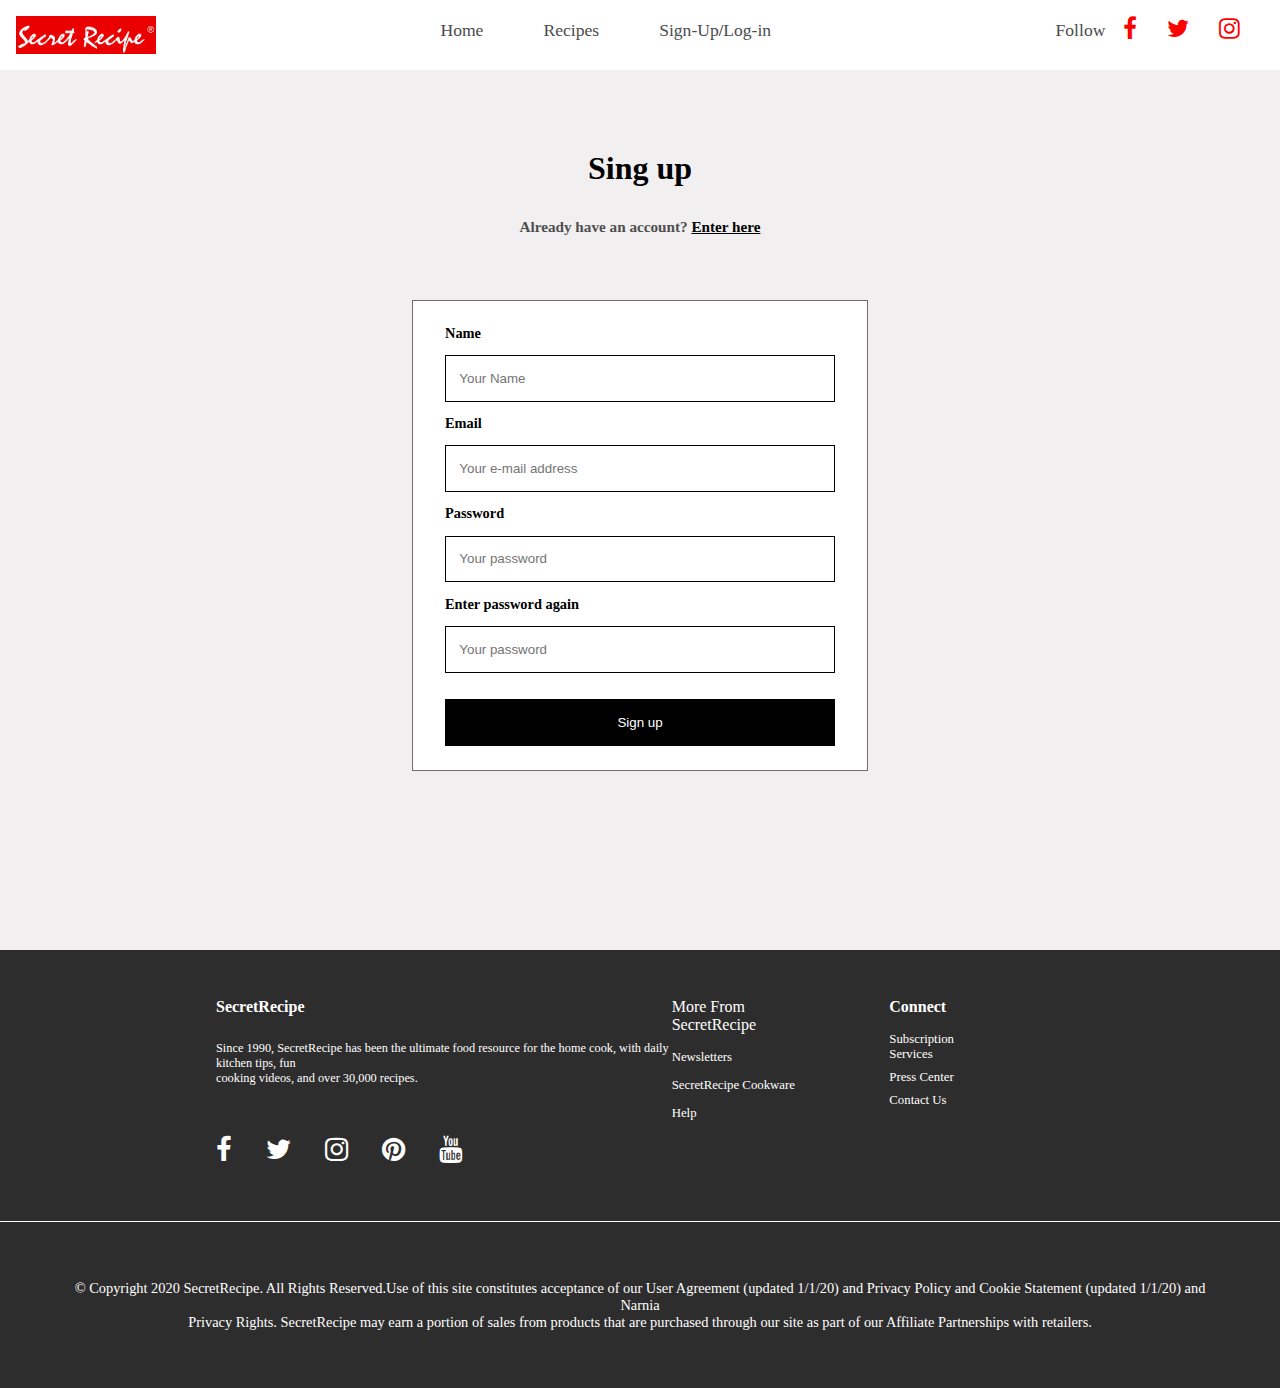
==== PrimerProyecto/sign.html @ 6d80b837 "Add files via upload" ====
<!DOCTYPE html>
<html lang="en">
<head>
  <meta charset="UTF-8">
  <meta name="viewport" content="width=device-width, initial-scale=1.0">
  <link rel="stylesheet" href="./Css/style.css">
  <link rel="stylesheet" href="https://cdnjs.cloudflare.com/ajax/libs/font-awesome/4.7.0/css/font-awesome.min.css">
  <script src="./JavaScript/jquery-3.5.1.js"></script>
  <script src="./JavaScript/myScriptsign.js"></script>
  <title>SecretRecipe</title>
</head>
<body>
    <div class = "wrapper">
      <header>
        <img src="./Imagenes/logo1.png" class="logo">
        <nav class="nav-links">
             <ul>
                <li><a href="index.html">Home</a></li>
                <li><a href="recipes.html">Recipes</a></li>
               <li><a href="sign.html">Sign-Up</a>/<a href="login.html">Log-in</a></li>
             </ul>
        </nav>
        <div class="rigth-header">
          <p>Follow</p>
          <nav class="header-social-links">
            <a href="#" class="fa fa-facebook"></a>
            <a href="#" class="fa fa-twitter"></a>
            <a href="#" class="fa fa-instagram"></a>
          </nav>
        </div>
      </header>
         
      <div class="main-login">
        <div class="login">
          <header>
            <div id="div2"> 
            
            </div>
            <h1>Sing up</h1>
            <h2>Already have an account? <a href="login.html">Enter here</a></h2>
          </header>

          <div class="login-form">
              <form  id="registro">
                <div class="main-form">
                  <label class="login-label"  >Name</label>
                  <input type="text" placeholder="Your Name" class="login-input" 
                  pattern="[a-z]{4,8}" id="formname" required>
                  <label class="login-label"  >Email</label>
                  <input type="email" placeholder="Your e-mail address" class="login-input" id="formemail" required>
                  <label class="login-label"  >Password</label>
                  <input type="password" placeholder="Your password" id="formpassword" class="login-input" 
                  title="Enter password in the correct format (e.g. 12345)" pattern="[0-9]{5}" required>
                  <label class="login-label"  >Enter password again</label>
                  <input type="password" placeholder="Your password" id="formpassword2" class="login-input"
                  title="Enter password in the correct format (e.g. 12345)"  pattern="[0-9]{5}" required>
                </div>
                <div class="login-button">
                  <input type="submit" value="Sign up" id="submit2">
                </div>
              </form>
          </div>
        </div>
        
      </div>
     
      <div class="site-footer">
        <footer>
            <div class="top-footer">
              <div class="item-footer">
                <h1>SecretRecipe</h1>
                <p>Since 1990, SecretRecipe has been the ultimate food resource for the home cook, with daily kitchen tips, fun <br> 
                  cooking videos, and over 30,000 recipes.</p>
                <div class="social-icons">
                  <a href="#" class="fa fa-facebook"></a>
                  <a href="#" class="fa fa-twitter"></a>
                  <a href="#" class="fa fa-instagram"></a>
                  <a href="#" class="fa fa-pinterest"></a>
                  <a href="#" class="fa fa-youtube"></a>
                </div>  
              </div>
              <nav class="footer-nav-one">
                <p>More From SecretRecipe</p>
                <ul>
                  <li>Newsletters</li>
                  <li>SecretRecipe Cookware</li>
                  <li>Help</li>
                </ul>
              </nav>
              <nav class="footer-nav-two">
                  <p>Connect</p>
                  <ul>
                    <li>Subscription Services</li>
                    <li>Press Center</li>
                    <li>Contact Us</li>
                  </ul>
              </nav>
            </div>
            <div class="bottom-footer">
                <p>&copy; Copyright 2020 SecretRecipe. All Rights Reserved.Use of this site constitutes acceptance of our User Agreement (updated 1/1/20) and Privacy Policy and Cookie Statement (updated 1/1/20) and Narnia <br>
                   Privacy Rights. SecretRecipe may earn a portion of sales from products that are purchased through our site as part of our Affiliate Partnerships with retailers.</p>
            </div>

        </footer>
      </div>
  </div>
   
</body>
</html>
---- PrimerProyecto/Css/style.css ----
*{
    box-sizing: border-box;
    margin: 0;
    padding: 0;
 }

 .wrapper{
    background-color: white;
    background-size: cover;
    background-position: center;
    position: relative;
}

header{
    display: flex;
    justify-content: space-between;
    text-align: center;
    padding: 1em;
}

.logo{
    width: 8.75em;
 }

.nav-links ul{
    display: flex;
}
.nav-links ul li{
    list-style: none;
    padding: 0.25em 1.875em;
}
.nav-links a{
    color: #4b4b4b;
    text-decoration: none;
    font-size: 1.10em;
}
.nav-links a:hover{
    color: black;
}

.rigth-header{
    display: flex;
}

.rigth-header p{
    color: #4b4b4b;
    font-size: 1.10em;
    margin-right: 1em;
    margin-top: 0.25em;
}

.header-social-links .fa{
    color: red;
    text-decoration: none;
    margin-right: 1em;
}

.header-social-links{
    font-size: 1.5em;
}

/* Footer  */

footer{
    background-color: white ;
    margin: 0;
}

.top-footer{
    background-color: rgb(46, 45, 45);
    border-bottom: .1em solid white;
    width: auto;
    height: 17em;
    color: white;
    display: flex;
    justify-content: space-between;
    padding: 3em 13.5em;
}

.top-footer h1{
    font-size: 1em;
    font-weight: bold;
}

.item-footer p{
    font-size: .77em;
    margin-top: 2em;
    margin-bottom: 4em;
}

.top-footer .fa{ 
    color: white;
    text-decoration: none;
    margin-right: 1em;
}
.social-icons{
    font-size: 1.7em;
}

.footer-nav-one{
    padding-right: 5em;
}
.footer-nav-one p{
    margin-bottom: 1em;
}
.footer-nav-one li{
    list-style: none;
    font-size: .8em;
    margin-bottom: 1em;
}
.footer-nav-two{
    padding-right: 5em;
}

.footer-nav-two p{
    margin-bottom: 1em;
    font-weight: bold;
}
.footer-nav-two li{
    list-style: none;
    font-size: .8em;
    margin-bottom: .6em;
}

.bottom-footer{
    background-color:  rgb(46, 45, 45);
    height: auto;
    width: auto;
    text-align: center;
}
.bottom-footer p{
    padding:4em;
    color: white;
    font-size: .9em;
}

/* Main Page Content*/

.main-finder{
    display: flex;
    flex-direction: column;
    text-align: center;
    padding-top: 8em;
    height: 31em;
    width: auto;
    background-image: url(../Imagenes/background.jpg);
    background-repeat: no-repeat;
    background-position: center; 
    position: relative;
}

.main-finder h1{
    color: white;
    font-size: 3.5em;
    margin-bottom: .3em;
}
.main-finder form  [type=text]{
    height: 2em;
    width: 20em;
    opacity: 0.70;
    font-size: 2em;
    padding-left: 1em;

}

.main-finder .fa{
    color: #000000;
    font-size: 2em;
    margin-left: -1.1em;
    margin-top: 0.35em;
    position: absolute;
}

/* Main Page Recipes */

.main-recipes h1{
    text-align: center;
    color: red;
    margin: 1em 2.3em;
}

.latest-recipes{
    display: flex;
    justify-content: center;
}



/* Recipes  */

.recipes{
    display: flex;
    flex-direction: column;
    align-items: center;
    height: 18em;
    width: 18em;
    background-color: white;
    margin-right: 5%;
    margin-top: 2%;
    margin-bottom: 4%; 
    border-radius: 1em;
    border: 0.05em solid #a8a7a7;
}

.recipes img{
    width: 100%;
    margin-top: 0em;
    border-top-left-radius: 1em;
    border-top-right-radius: 1em;
}

.recipes h2{
    color: black;
    text-align: center;
    margin-top: 4%;
    font-size: 1em;
    font-weight: bold;
}

.recipes button{
    margin-top: 2em;
    background-color: red;
    color: white;
    width: 11em;
    height: 2em;
    border: none;
    font-weight: bold;
    cursor: pointer;
}



/* Login  */

.main-login{
    background-color: rgb(241, 239, 239);
    min-height: 55em;
    display: flex;
    justify-content: center;
    width: auto;
    height: auto;

}

.login{
    width: 28.5em;
    height: auto;
    display: flex;
    flex-direction: column;
    
}

.login header{
    display: flex;
    flex-direction: column;
}

.login header h1{
    margin-top: 2em;

}
.login header h2{
    margin-top: 2em;
    font-size: .95em;
    color: rgb(78, 78, 78);
}
.login header a{
    color: black;
}

.login-form{
    background-color: white;
    border: 0.05em solid #6d6d6d;    
    height: auto;
    padding: 1.5em 2em;
    margin-top: 3em;
}

.main-form{
    display: flex;
    flex-direction: column;
}

.login-input{
    height: 3.5em;
    padding-left: 1em;
    border: 0.1em solid black;
    margin: 1em 0em;
}

.login-label{
    color: black;
    font-weight: bold;
    font-size: .9em;
}

.secondary-form{
    display: flex;
    justify-content: space-between;
    margin: 1em 0em;
      
}
.secondary-form a{
    color: #a8a7a7;
    text-decoration: none;
    font-size: 0.8em;
}

.check-sign{
    display: flex;

}
.check-sign label{
    color: #a8a7a7;
    padding-left: 0.5em;
    font-size: 0.8em;
}

input[type="checkbox"]{
    width: 1.25em;
    height: 1.25em;
}

 .login-button{
     display:flex;
     justify-content: center;
 }
 .login-button input{
     width: 100%;
     height: 3.5em;
     background-color: black;
     color: white;
     border: none;
     margin-top: 1em;
     cursor: pointer;
 }





/* Recipe Text */

.main-text{
    width: auto;
    height: auto;
    display: flex;
    justify-content: center;   
}

.recipes-text{
    width: 38em;
    height: auto;
    border: .05em solid #a8a7a7;
    margin-top: 2em;
    margin-bottom: 1em;
}

.recipes-text img{
    width: 100%;
}

.fields{
    padding: 2em 2em;
}
.yield{
    padding: 2em 0em;
    border-bottom:  .3em solid #c0bfbf;
    border-spacing: 2em;
}
.ingredients{
    border-bottom:  .3em solid #c0bfbf;
    border-spacing: 2em;
}


.ingredients li{
    color: #474747;
    margin-bottom: 1.2em;
    margin-left: .8em;
}

.preparation p{
    margin-bottom: 2em;
    color: #474747;
}

.text-h{
    margin: .8em 0em;
    color: #414040;
}


/* All Recipes */

.main-all-recipes h1{
    text-align: center;
    color: red;
    margin: 1em 2.3em;
    font-size: 2.5em;
}
.all-recipes-first{
    display: flex;
    justify-content: center;
}






/* Modo movil / tablet  */

@media screen and (max-width: 850px) {
    /* Header */
    .logo{
        width: 5em;
        height: 3em;
     }

    .nav-links a{
        font-size: .9em;
    }

    .nav-links ul li{
        list-style: none;
        padding: 0.25em .5em;
    }

    .rigth-header p{
        display: none;
    }

    .header-social-links{
        font-size: 1.2em;
    }

    .header-social-links .fa{
        margin-right: 0.5em;
    }
  
    /* Footer  */

    .footer-nav-one{
        display: none;
    }

    .footer-nav-two{
        display: none;
    }
    .top-footer{
        padding: 2em 4em;
    }

    .bottom-footer p{

        font-size: .7em;
    }

    /* Index */

    .main-finder{
        height: 20em;
    }
    
    .main-finder h1{
        color: white;
        font-size: 2.9em;
        margin-bottom: .3em;
    }
    .main-finder form  [type=text]{
        height: 2em;
        width: 13em;
        opacity: 0.70;
        font-size: 2em;
        padding-left: 1em;
    
    }
    
    
    /* Main Page Recipes */
    
    .main-recipes h1{
        text-align: center;
        color: red;
        margin: 1em 2.3em;
    }
    
    .latest-recipes{
        align-items: center;
        flex-direction: column;
    }

    /* Recipes  */

    .recipes{
        height: 12em;
        width: 12em;
    }


    .recipes h2{
        margin-top: 4%;
        font-size: .8em;
    }

    .recipes button{
        margin-top: .5em;
        width: 8em;
        height: 2em;
    }

    /* all recipes */

    .all-recipes-first{
        align-items: center;
        flex-direction: column;
    }

    /* recipetext */

    .recipes-text{
        width: auto;
    }
    
}
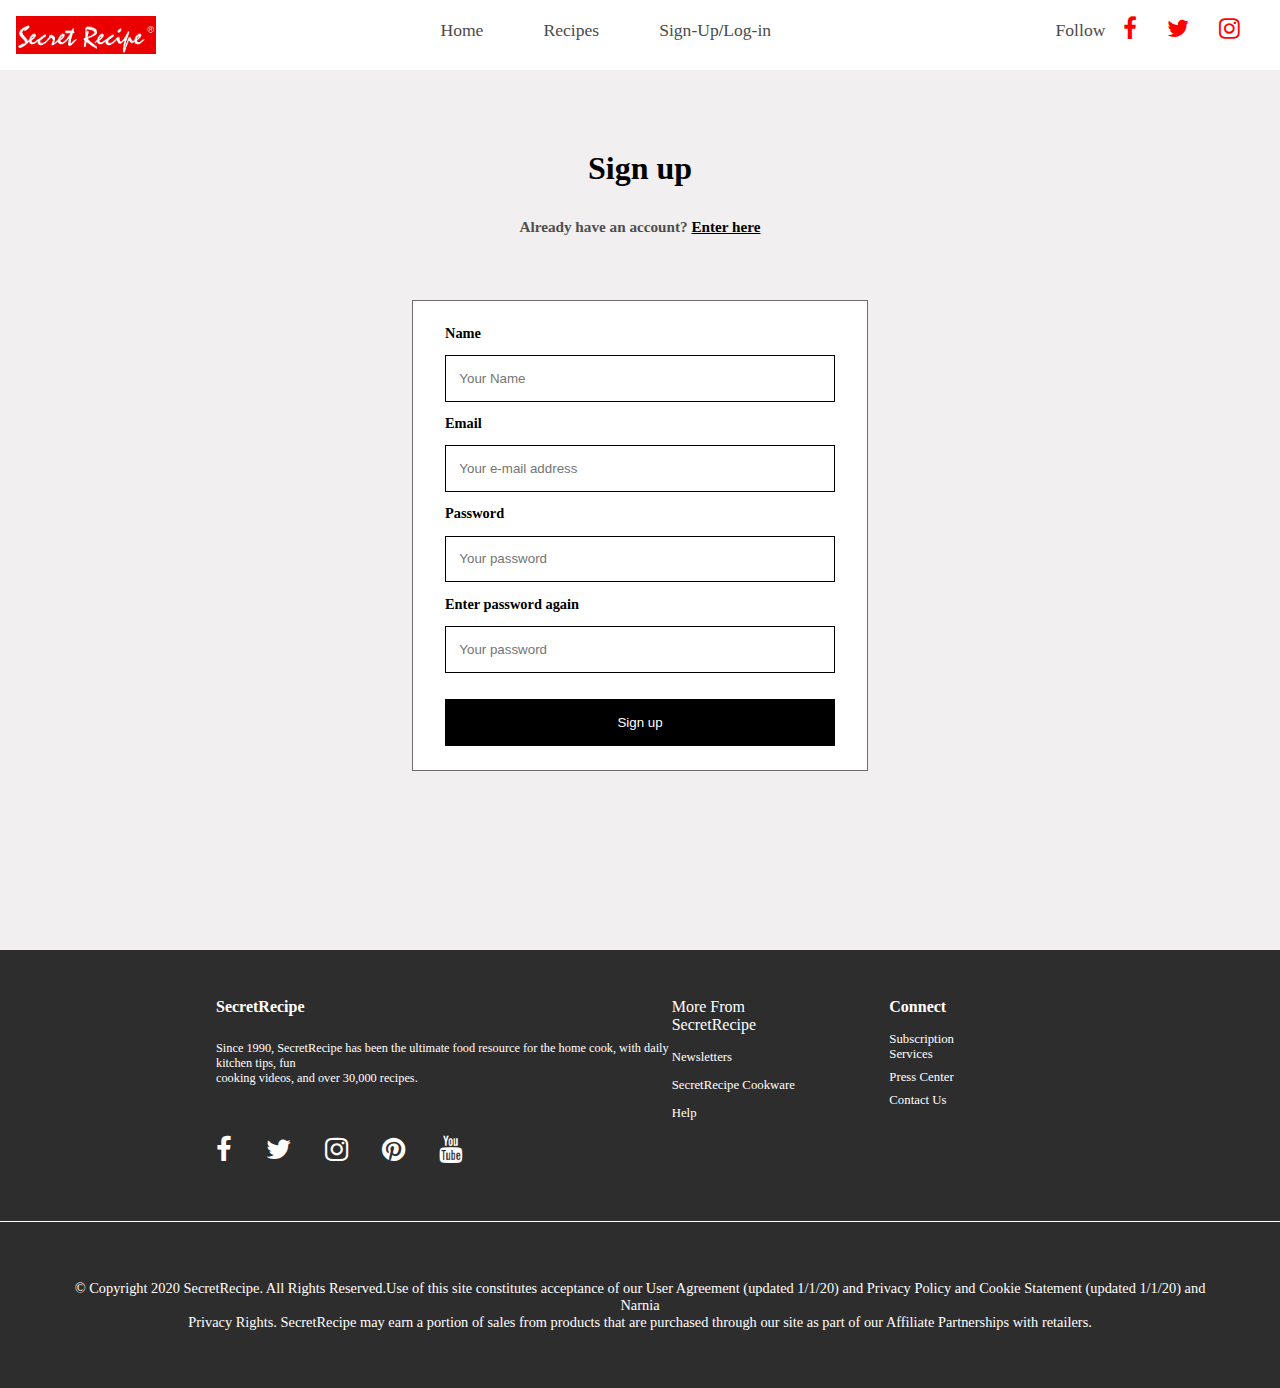
==== commit 1f2bffb2: "Update sign.html" ====
--- a/PrimerProyecto/sign.html
+++ b/PrimerProyecto/sign.html
@@ -36,7 +36,7 @@
             <div id="div2"> 
             
             </div>
-            <h1>Sing up</h1>
+            <h1>Sign up</h1>
             <h2>Already have an account? <a href="login.html">Enter here</a></h2>
           </header>
 
@@ -106,4 +106,4 @@
   </div>
    
 </body>
-</html>+</html>
--- a/PrimerProyecto/Css/style.css
+++ b/PrimerProyecto/Css/style.css
@@ -525,6 +525,21 @@
     
 }
 
-
-
-
+@media screen and (max-width: 415px){
+    .header-social-links{
+        display:none;
+    }
+    .social-icons{
+        font-size: 1.4em;
+    }
+    .main-finder form  [type=text]{
+
+        width: 11.5em;
+
+    }
+}
+
+
+
+
+
